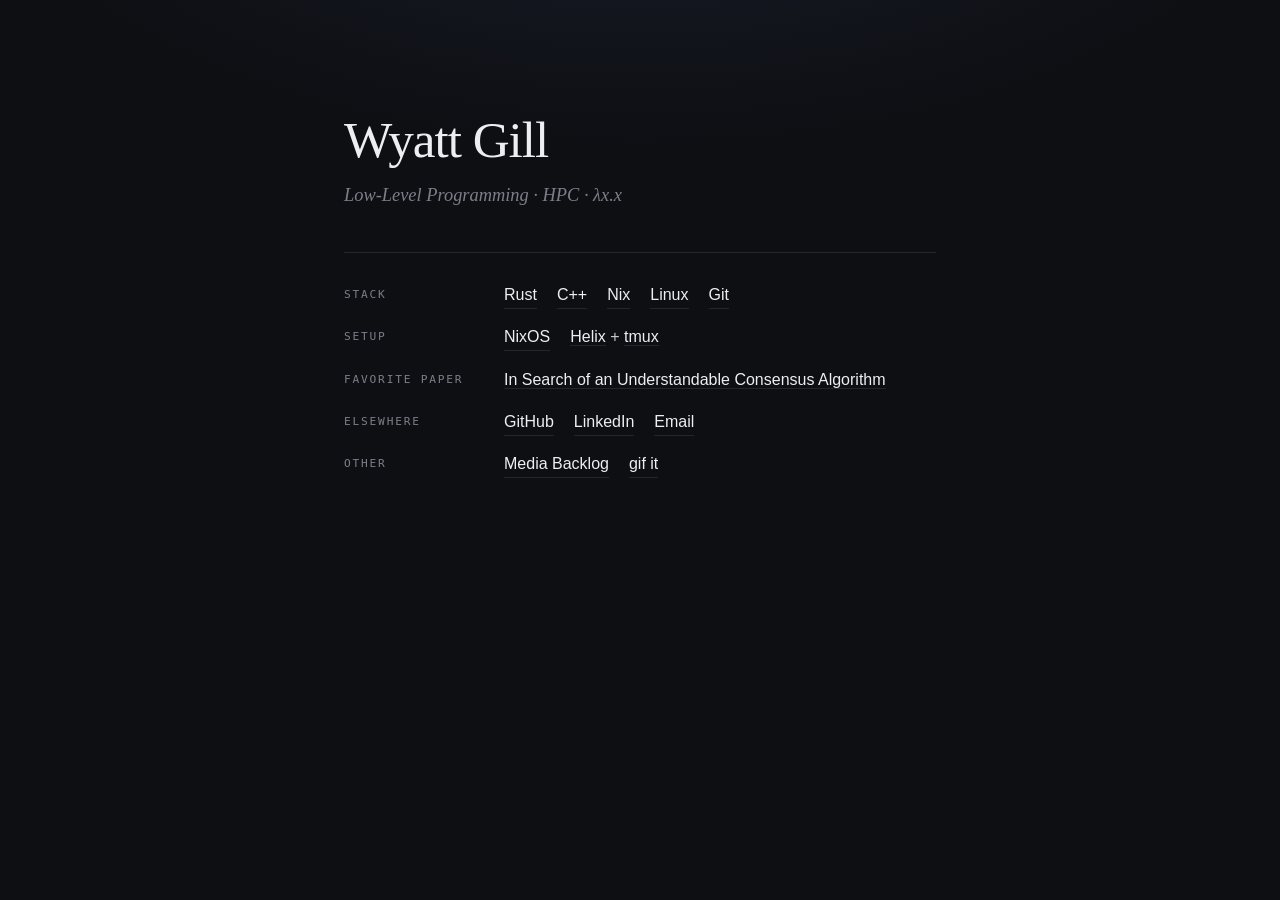
==== index.html @ 58f69c5f "rename Languages label to Stack Co-Authored-By: Claude Opus 5.5 (1M context) <noreply@anthropic.com>" ====
<!DOCTYPE html>
<html lang="en">
<head>
  <meta charset="UTF-8" />
  <meta name="viewport" content="width=device-width, initial-scale=1" />
  <title>Wyatt Gill</title>
  <link rel="stylesheet" href="style.css" />
</head>
<body class="home">
  <h1>Wyatt Gill</h1>
  <blockquote>Low-Level Programming &middot; HPC &middot; &lambda;x.x</blockquote>

  <dl class="index">
    <dt>Stack</dt>
    <dd class="inline"><a href="https://github.com/rust-lang/rust">Rust</a><a href="https://github.com/llvm/llvm-project">C++</a><a href="https://github.com/NixOS/nix">Nix</a><a href="https://github.com/torvalds/linux">Linux</a><a href="https://github.com/git/git">Git</a></dd>

    <dt>Setup</dt>
    <dd class="inline"><a href="https://github.com/wyattgill9/nix-config">NixOS</a><span><a href="https://github.com/helix-editor/helix">Helix</a> + <a href="https://github.com/tmux/tmux">tmux</a></span></dd>

    <dt>Favorite Paper</dt>
    <dd><a href="https://raft.github.io/raft.pdf">In Search of an Understandable Consensus Algorithm</a></dd>

    <dt>Elsewhere</dt>
    <dd class="inline"><a href="https://github.com/wyattgill9">GitHub</a><a href="https://www.linkedin.com/in/wyatt-gill-17380b323/">LinkedIn</a><a href="mailto:wyattgill01@outlook.com">Email</a></dd>

    <dt>Other</dt>
    <dd class="inline"><a href="media.html">Media Backlog</a><a href="https://wyattgill.com/discord_gif_website/">gif it</a></dd>
  </dl>
</body>
</html>
---- style.css ----
:root {
  --bg: #0e0f13;
  --text: #c6c7cd;
  --bright: #eceef2;
  --muted: #7c7f8a;
  --rule: #24262e;
  --accent: #7aa2f7;

  --serif: "Iowan Old Style", "Palatino Linotype", Palatino, "Source Serif 4", Georgia, serif;
  --sans: -apple-system, BlinkMacSystemFont, "Segoe UI", Inter, Roboto, "Helvetica Neue", Arial, sans-serif;
  --mono: ui-monospace, "SF Mono", "JetBrains Mono", Menlo, Consolas, monospace;
}

* { box-sizing: border-box; }

body {
  font-family: var(--sans);
  font-size: 16px;
  line-height: 1.7;
  max-width: 44rem;
  margin: 0 auto;
  padding: 5rem 1.5rem 6rem;
  background: var(--bg);
  color: var(--text);
  background-image: radial-gradient(60rem 30rem at 50% -12rem, #1a1f2e 0%, transparent 70%);
  background-repeat: no-repeat;
  -webkit-font-smoothing: antialiased;
  animation: fade .5s ease both;
}

@keyframes fade { from { opacity: 0; transform: translateY(6px); } }

::selection { background: var(--accent); color: #0e0f13; }

h1 {
  font-family: var(--serif);
  font-size: clamp(2.2rem, 7vw, 3.2rem);
  font-weight: 500;
  letter-spacing: -0.02em;
  line-height: 1.1;
  color: var(--bright);
  margin: 0 0 .75rem;
}

/* section labels: small mono caps with a hairline running to the right edge */
h3, #content h1 {
  display: flex;
  align-items: center;
  gap: .9rem;
  font-family: var(--mono);
  font-size: .72rem;
  font-weight: 500;
  text-transform: uppercase;
  letter-spacing: .16em;
  color: var(--muted);
  margin: 3rem 0 1rem;
}
h3::after, #content h1::after {
  content: "";
  flex: 1;
  height: 1px;
  background: var(--rule);
}

p { margin: 0 0 1rem; }

blockquote {
  font-family: var(--serif);
  font-size: 1.15rem;
  font-style: italic;
  color: var(--muted);
  margin: 0 0 2.5rem;
  padding: 0;
  border: 0;
}

a {
  color: var(--bright);
  text-decoration: none;
  border-bottom: 1px solid var(--rule);
  transition: color .15s, border-color .15s;
}
a:hover { color: var(--accent); border-bottom-color: var(--accent); }

ul { list-style: none; margin: 0; padding: 0; }
li { margin-bottom: .45rem; }
li::before {
  content: "—";
  color: var(--rule);
  margin-right: .6rem;
}

strong { color: var(--bright); font-weight: 600; }
em { color: var(--muted); font-style: normal; }

.back {
  font-family: var(--mono);
  font-size: .75rem;
  letter-spacing: .05em;
  border: 0;
  color: var(--muted);
}
.back:hover { border: 0; }

/* trailing reading-list links */
.lists {
  display: flex;
  flex-wrap: wrap;
  gap: 1.25rem;
  margin-top: 3rem;
  padding-top: 1.5rem;
  border-top: 1px solid var(--rule);
}
.lists a::after { content: " \2192"; }

/* media page: backlog left, favorites/currently rail right */
body.wide { max-width: 68rem; }
.cols {
  display: grid;
  grid-template-columns: minmax(0, 1fr) minmax(13rem, 17rem);
  gap: 3rem;
  align-items: start;
}
.cols #content { grid-column: 1; grid-row: 1; }
.cols aside {
  grid-column: 2;
  grid-row: 1;
  position: sticky;
  top: 3rem;
  /* ponytail: rail outgrows short viewports; scroll it rather than stranding the last entry */
  max-height: calc(100vh - 4rem);
  overflow-y: auto;
  border-left: 1px solid var(--rule);
  padding-left: 2rem;
}

/* rail labels are too narrow for the hairline the page headings get */
aside h3::after { display: none; }
aside h3 { margin-top: 1.5rem; }
aside h3:first-child { margin-top: 0; }

.fav { margin: 0; }
.fav dt {
  font-family: var(--mono);
  font-size: .65rem;
  text-transform: uppercase;
  letter-spacing: .14em;
  color: var(--muted);
  margin-top: .7rem;
}
.fav dt:first-child { margin-top: 0; }
/* profile link beside a favorites label */
.fav dt .ext { margin-left: .4rem; color: var(--accent); border: 0; text-transform: none; letter-spacing: .02em; }
.fav dt .ext:hover { color: var(--bright); }
.fav dd { margin: 0; font-size: .9rem; line-height: 1.55; }

/* li::before "—" is global; the ranked list wants real numbers */
aside ol { list-style: decimal; margin: 0; padding-left: 1.3rem; }
aside ol li::before { content: none; }
aside ol li { margin-bottom: .1rem; }

@media (max-width: 50rem) {
  body.wide { max-width: 44rem; }
  .cols { grid-template-columns: 1fr; gap: 2rem; }
  .cols #content, .cols aside { grid-column: 1; grid-row: auto; }
  .cols aside {
    position: static;
    border-left: 0;
    padding-left: 0;
    border-bottom: 1px solid var(--rule);
    padding-bottom: 1.25rem;
  }
}

/* home: label / value index instead of stacked sections */
body.home { max-width: 40rem; padding-top: 7rem; }
.index {
  display: grid;
  grid-template-columns: 8.5rem 1fr;
  gap: .9rem 1.5rem;
  margin: 0;
  padding-top: 1.75rem;
  border-top: 1px solid var(--rule);
}
.index dt {
  font-family: var(--mono);
  font-size: .7rem;
  text-transform: uppercase;
  letter-spacing: .16em;
  color: var(--muted);
  line-height: 2.45; /* baseline-align with the 1rem value text */
}
.index dd { margin: 0; }
.inline { display: flex; flex-wrap: wrap; gap: 0 1.25rem; }

@media (max-width: 32rem) {
  body.home { padding-top: 4rem; }
  .index { grid-template-columns: 1fr; gap: .1rem; }
  .index dd + dt { margin-top: .9rem; }
}
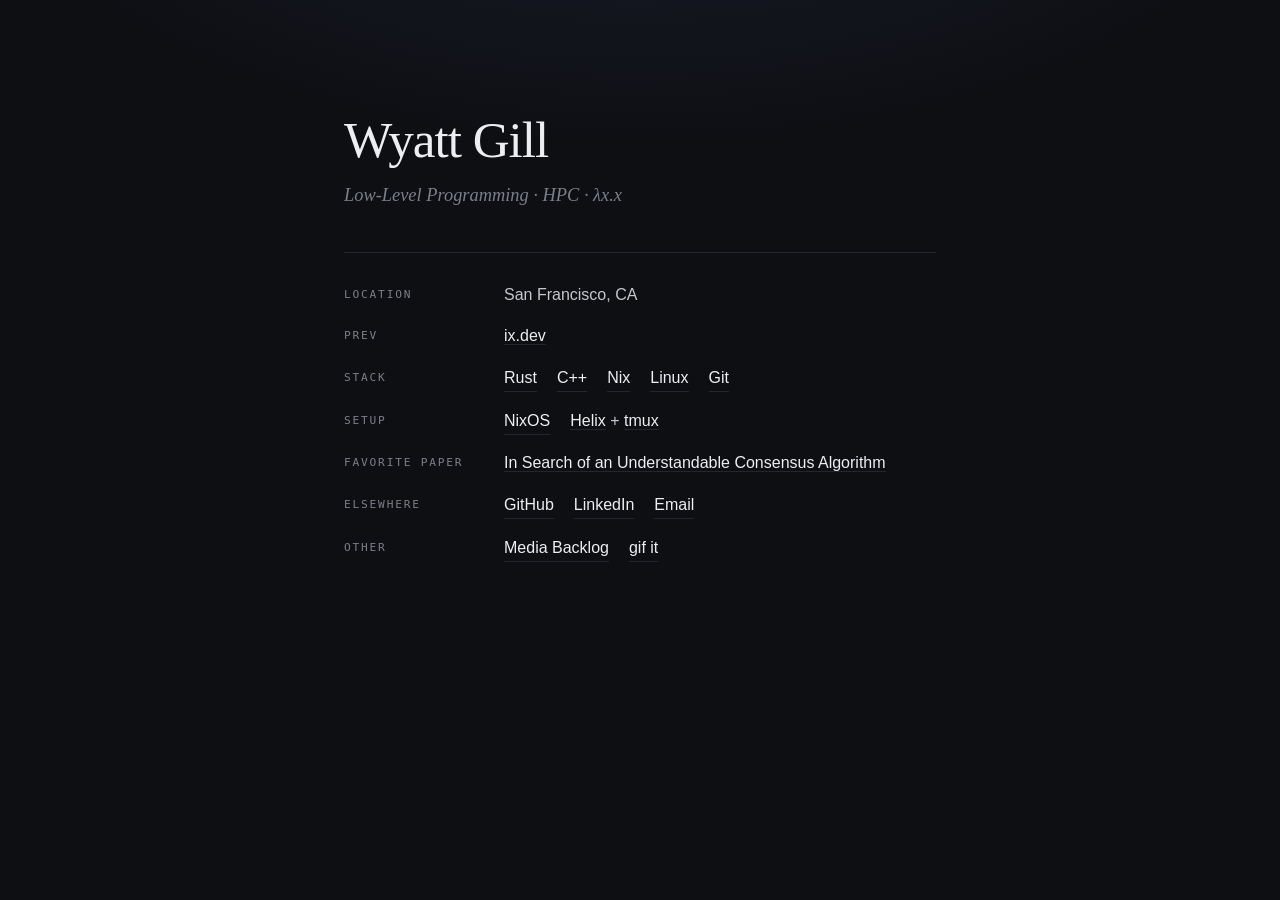
==== commit ab04a4b7: "add location and previous work to home page Co-Authored-By: Claude Opus 5.5 <noreply@anthropic.com>" ====
--- a/index.html
+++ b/index.html
@@ -11,6 +11,12 @@
   <blockquote>Low-Level Programming &middot; HPC &middot; &lambda;x.x</blockquote>
 
   <dl class="index">
+    <dt>Location</dt>
+    <dd>San Francisco, CA</dd>
+
+    <dt>Prev</dt>
+    <dd><a href="https://ix.dev">ix.dev</a></dd>
+
     <dt>Stack</dt>
     <dd class="inline"><a href="https://github.com/rust-lang/rust">Rust</a><a href="https://github.com/llvm/llvm-project">C++</a><a href="https://github.com/NixOS/nix">Nix</a><a href="https://github.com/torvalds/linux">Linux</a><a href="https://github.com/git/git">Git</a></dd>
 
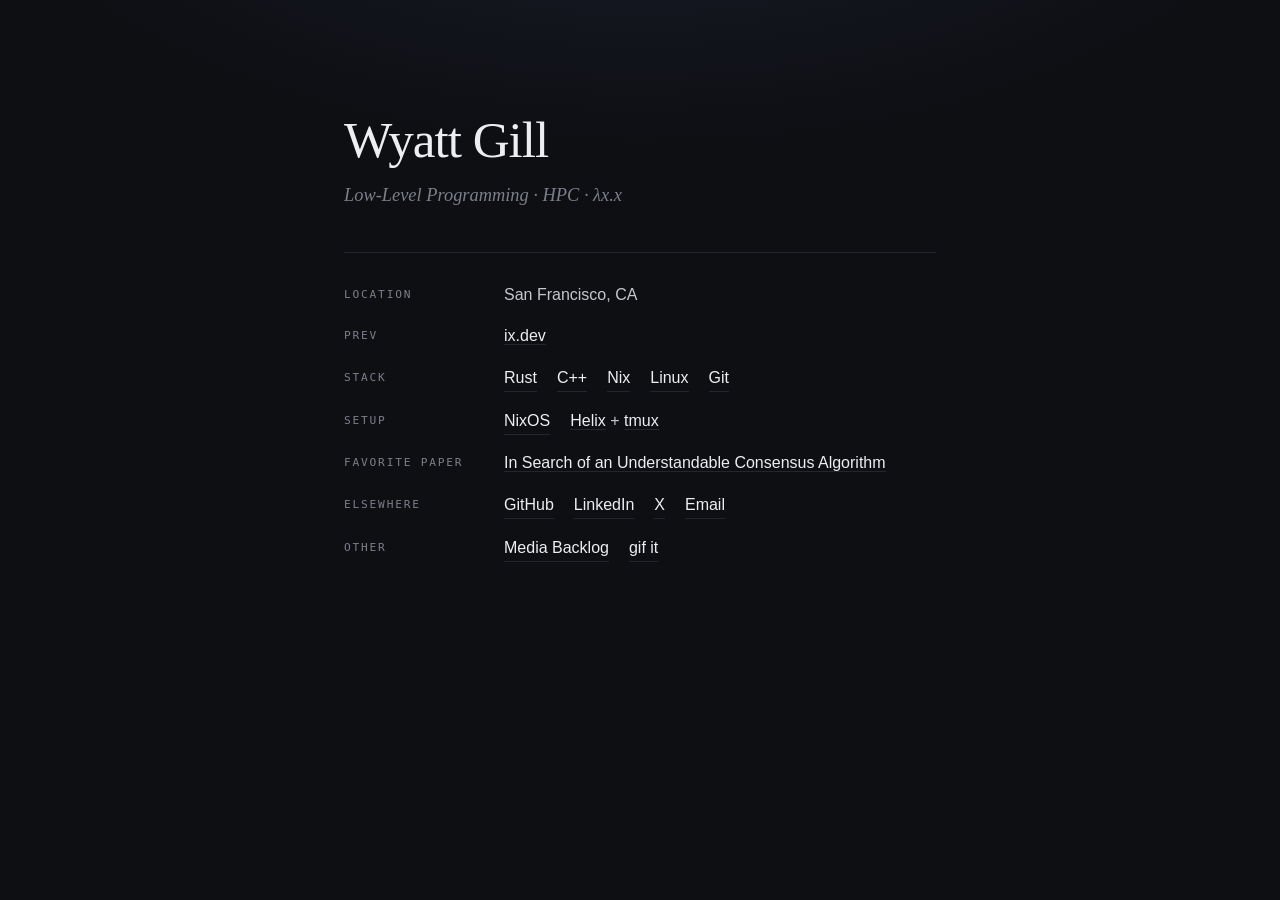
==== commit 9d736245: "add X link to home page Co-Authored-By: Claude Opus 5.5 <noreply@anthropic.com>" ====
--- a/index.html
+++ b/index.html
@@ -27,7 +27,7 @@
     <dd><a href="https://raft.github.io/raft.pdf">In Search of an Understandable Consensus Algorithm</a></dd>
 
     <dt>Elsewhere</dt>
-    <dd class="inline"><a href="https://github.com/wyattgill9">GitHub</a><a href="https://www.linkedin.com/in/wyatt-gill-17380b323/">LinkedIn</a><a href="mailto:wyattgill01@outlook.com">Email</a></dd>
+    <dd class="inline"><a href="https://github.com/wyattgill9">GitHub</a><a href="https://www.linkedin.com/in/wyatt-gill-17380b323/">LinkedIn</a><a href="https://x.com/WyattGill_">X</a><a href="mailto:wyattgill01@outlook.com">Email</a></dd>
 
     <dt>Other</dt>
     <dd class="inline"><a href="media.html">Media Backlog</a><a href="https://wyattgill.com/discord_gif_website/">gif it</a></dd>
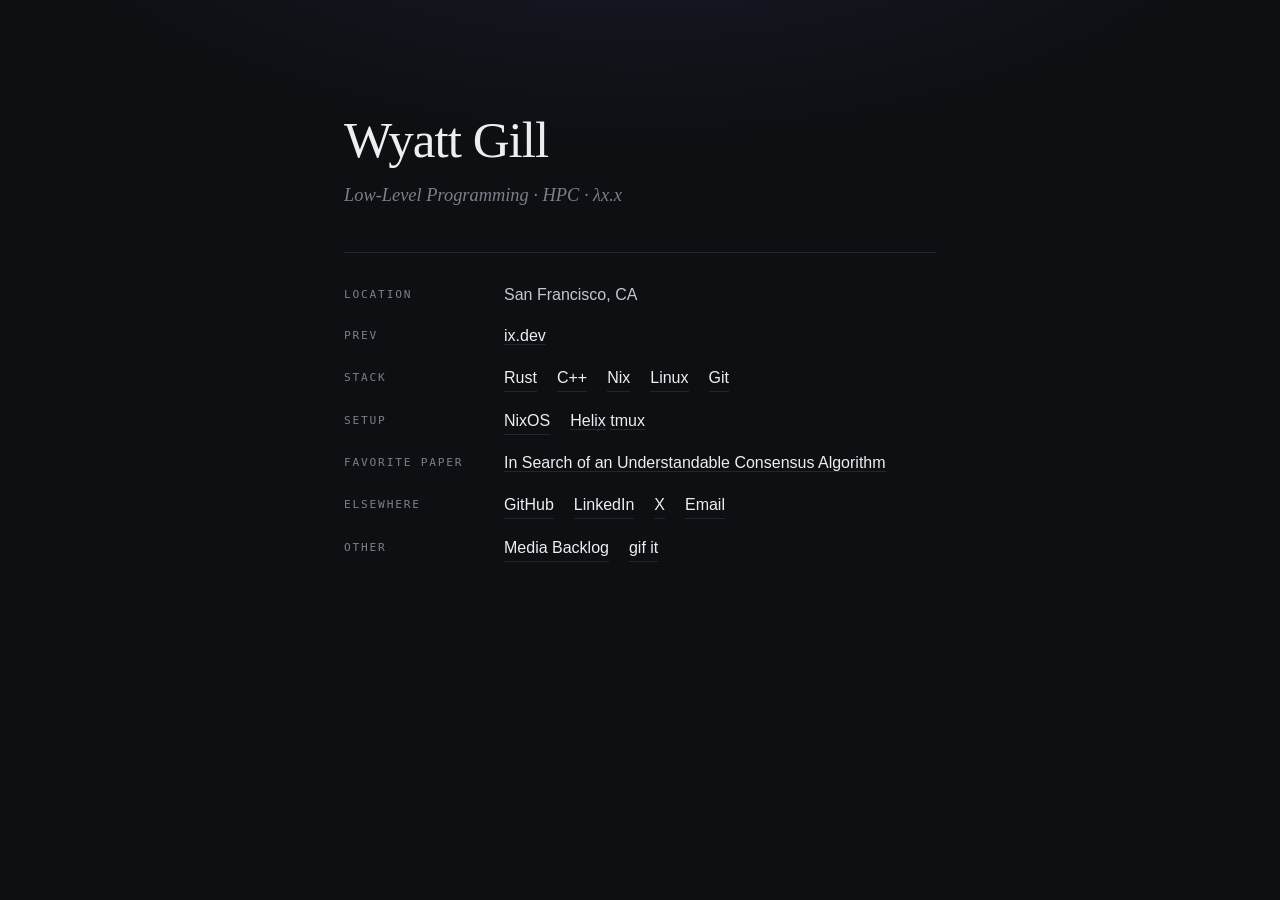
==== commit 3c13b913: "." ====
--- a/index.html
+++ b/index.html
@@ -21,7 +21,7 @@
     <dd class="inline"><a href="https://github.com/rust-lang/rust">Rust</a><a href="https://github.com/llvm/llvm-project">C++</a><a href="https://github.com/NixOS/nix">Nix</a><a href="https://github.com/torvalds/linux">Linux</a><a href="https://github.com/git/git">Git</a></dd>
 
     <dt>Setup</dt>
-    <dd class="inline"><a href="https://github.com/wyattgill9/nix-config">NixOS</a><span><a href="https://github.com/helix-editor/helix">Helix</a> + <a href="https://github.com/tmux/tmux">tmux</a></span></dd>
+    <dd class="inline"><a href="https://github.com/wyattgill9/nix-config">NixOS</a><span><a href="https://github.com/helix-editor/helix">Helix</a> <a href="https://github.com/tmux/tmux">tmux</a></span></dd>
 
     <dt>Favorite Paper</dt>
     <dd><a href="https://raft.github.io/raft.pdf">In Search of an Understandable Consensus Algorithm</a></dd>
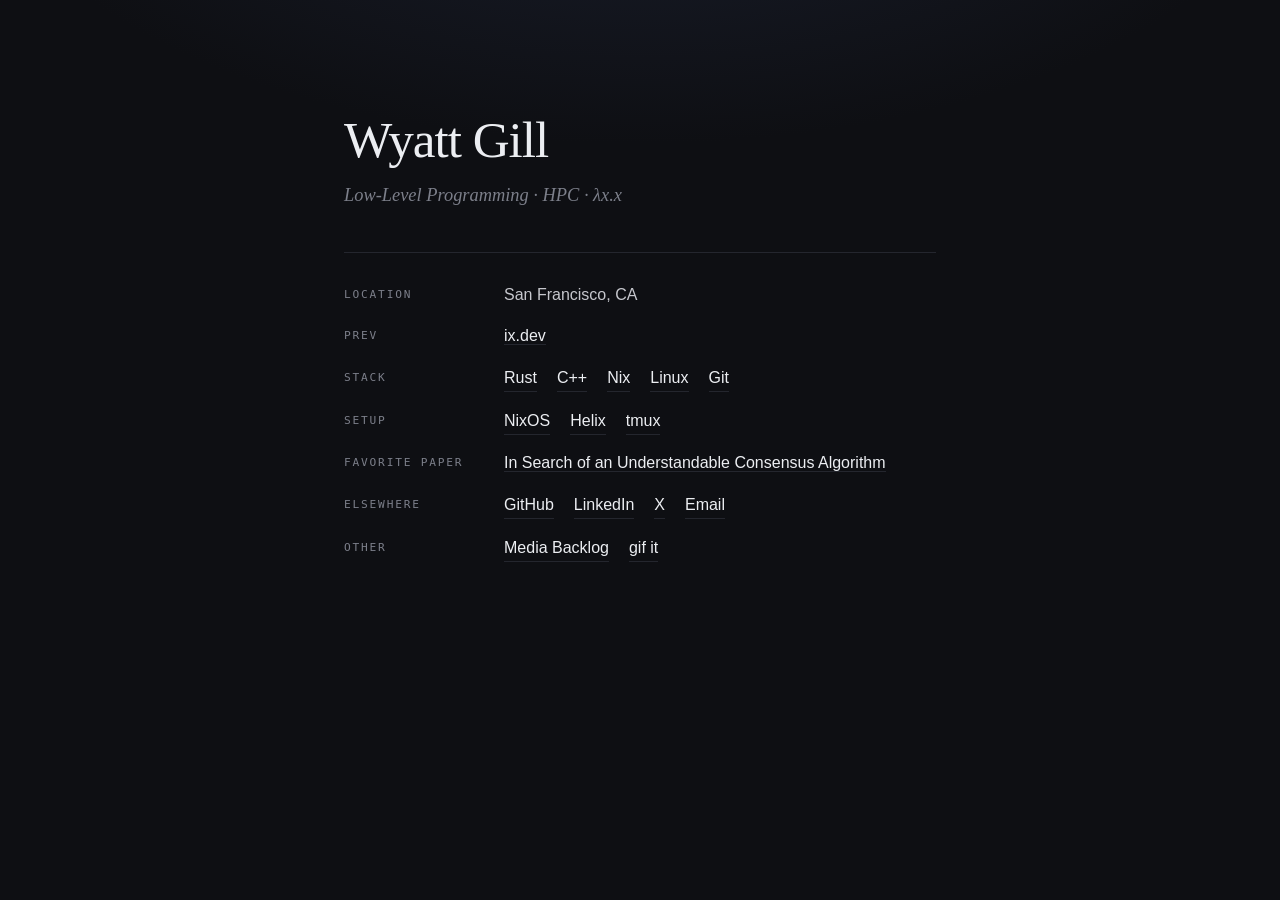
==== commit b1ce8028: "," ====
--- a/index.html
+++ b/index.html
@@ -21,7 +21,7 @@
     <dd class="inline"><a href="https://github.com/rust-lang/rust">Rust</a><a href="https://github.com/llvm/llvm-project">C++</a><a href="https://github.com/NixOS/nix">Nix</a><a href="https://github.com/torvalds/linux">Linux</a><a href="https://github.com/git/git">Git</a></dd>
 
     <dt>Setup</dt>
-    <dd class="inline"><a href="https://github.com/wyattgill9/nix-config">NixOS</a><span><a href="https://github.com/helix-editor/helix">Helix</a> <a href="https://github.com/tmux/tmux">tmux</a></span></dd>
+    <dd class="inline"><a href="https://github.com/wyattgill9/nix-config">NixOS</a><a href="https://github.com/helix-editor/helix">Helix</a><a href="https://github.com/tmux/tmux">tmux</a></dd>
 
     <dt>Favorite Paper</dt>
     <dd><a href="https://raft.github.io/raft.pdf">In Search of an Understandable Consensus Algorithm</a></dd>
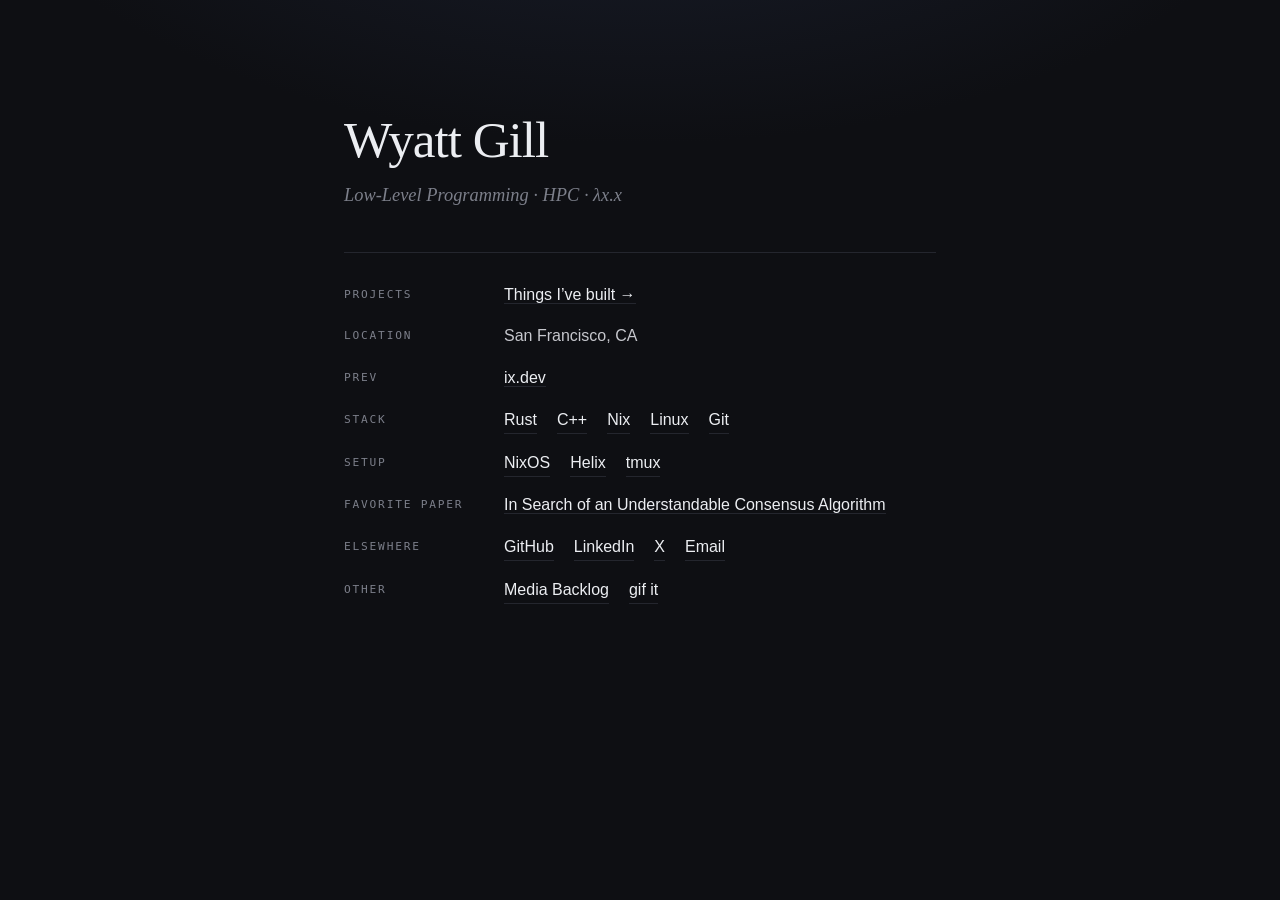
==== commit e131450d: "add code-gated projects page, linked from home Co-Authored-By: Claude Opus 5.5 <noreply@anthropic.co" ====
--- a/index.html
+++ b/index.html
@@ -11,6 +11,9 @@
   <blockquote>Low-Level Programming &middot; HPC &middot; &lambda;x.x</blockquote>
 
   <dl class="index">
+    <dt>Projects</dt>
+    <dd><a href="projects.html">Things I&rsquo;ve built &rarr;</a></dd>
+
     <dt>Location</dt>
     <dd>San Francisco, CA</dd>
 
--- a/style.css
+++ b/style.css
@@ -198,3 +198,33 @@
   .index { grid-template-columns: 1fr; gap: .1rem; }
   .index dd + dt { margin-top: .9rem; }
 }
+
+/* projects page */
+[hidden] { display: none !important; }
+.gate { display: flex; flex-wrap: wrap; align-items: center; gap: .75rem; margin-top: 2rem; }
+.gate label {
+  font-family: var(--mono);
+  font-size: .7rem;
+  text-transform: uppercase;
+  letter-spacing: .16em;
+  color: var(--muted);
+}
+.gate input, .gate button {
+  font: inherit;
+  font-family: var(--mono);
+  color: var(--bright);
+  background: transparent;
+  border: 1px solid var(--rule);
+  padding: .35rem .7rem;
+}
+.gate input { width: 8rem; letter-spacing: .3em; }
+.gate input:focus { outline: none; border-color: var(--accent); }
+.gate button { cursor: pointer; }
+.gate button:hover { border-color: var(--accent); color: var(--accent); }
+.wrong { flex-basis: 100%; margin: 0; color: #f7768e; font-size: .9rem; }
+
+.proj { margin-bottom: 2rem; }
+.proj h2 { font-size: 1.05rem; font-weight: 600; color: var(--bright); margin: 0 0 .15rem; }
+.meta { font-family: var(--mono); font-size: .75rem; color: var(--muted); margin: 0 0 .6rem; }
+.meta a { color: var(--muted); }
+code { font-family: var(--mono); font-size: .88em; }
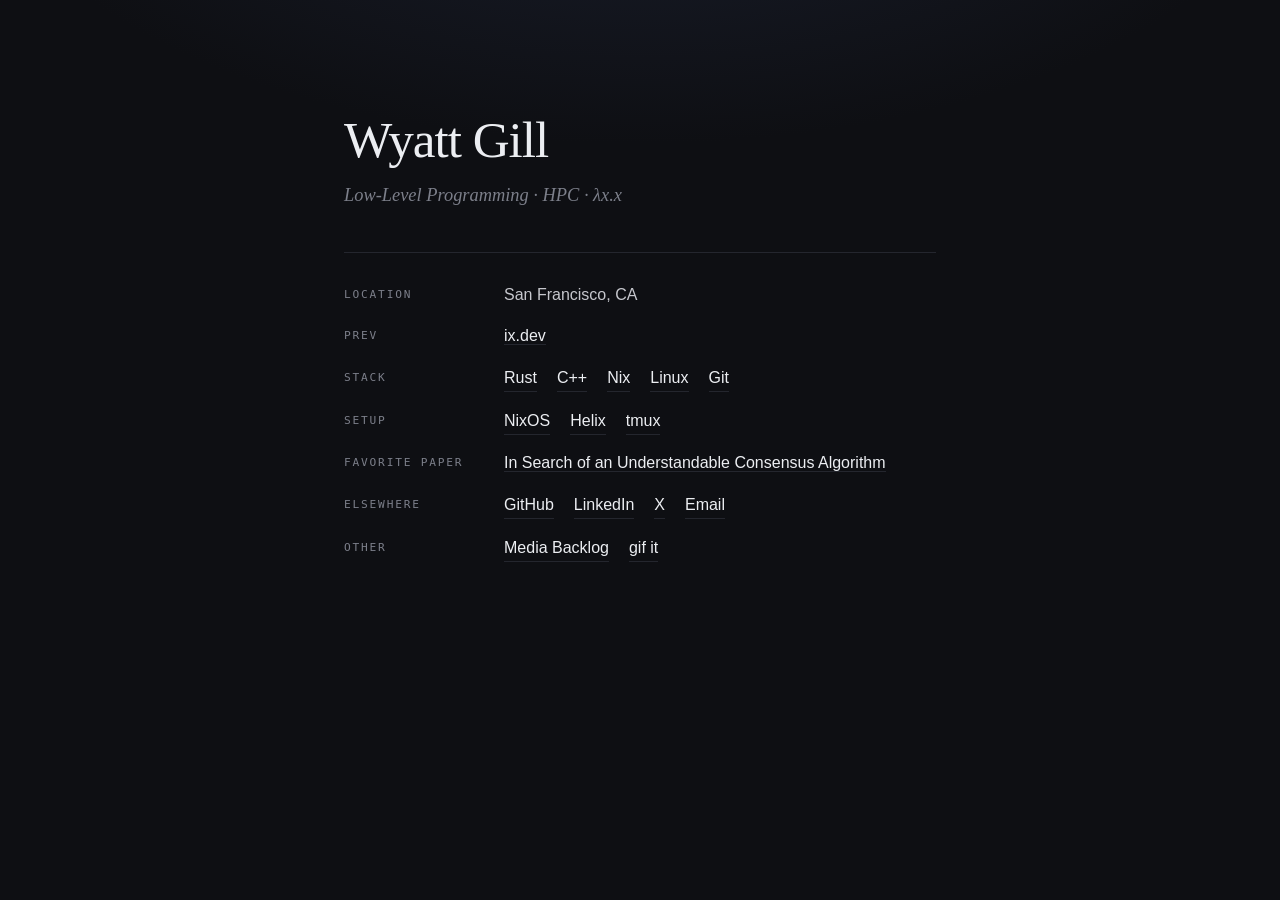
==== commit 2f0b4a9a: "." ====
--- a/index.html
+++ b/index.html
@@ -11,9 +11,6 @@
   <blockquote>Low-Level Programming &middot; HPC &middot; &lambda;x.x</blockquote>
 
   <dl class="index">
-    <dt>Projects</dt>
-    <dd><a href="projects.html">Things I&rsquo;ve built &rarr;</a></dd>
-
     <dt>Location</dt>
     <dd>San Francisco, CA</dd>
 
--- a/style.css
+++ b/style.css
@@ -43,7 +43,7 @@
 }
 
 /* section labels: small mono caps with a hairline running to the right edge */
-h3, #content h1 {
+h3, #content summary {
   display: flex;
   align-items: center;
   gap: .9rem;
@@ -55,12 +55,22 @@
   color: var(--muted);
   margin: 3rem 0 1rem;
 }
-h3::after, #content h1::after {
+h3::after, #content summary::after {
   content: "";
   flex: 1;
   height: 1px;
   background: var(--rule);
 }
+
+/* media sections collapse: label, count, hairline, [-] / [+] */
+#content summary { cursor: pointer; list-style: none; user-select: none; }
+#content summary::-webkit-details-marker { display: none; }
+#content summary .n { opacity: .5; letter-spacing: .05em; }
+#content summary::before { content: "[\2212]"; order: 1; letter-spacing: .05em; transition: color .15s; }
+#content details:not([open]) > summary::before { content: "[+]"; }
+#content details:not([open]) > summary { margin-bottom: 0; }
+#content summary:hover { color: var(--accent); }
+#content summary:focus-visible { outline: none; color: var(--bright); }
 
 p { margin: 0 0 1rem; }
 
@@ -200,29 +210,6 @@
 }
 
 /* projects page */
-[hidden] { display: none !important; }
-.gate { display: flex; flex-wrap: wrap; align-items: center; gap: .75rem; margin-top: 2rem; }
-.gate label {
-  font-family: var(--mono);
-  font-size: .7rem;
-  text-transform: uppercase;
-  letter-spacing: .16em;
-  color: var(--muted);
-}
-.gate input, .gate button {
-  font: inherit;
-  font-family: var(--mono);
-  color: var(--bright);
-  background: transparent;
-  border: 1px solid var(--rule);
-  padding: .35rem .7rem;
-}
-.gate input { width: 8rem; letter-spacing: .3em; }
-.gate input:focus { outline: none; border-color: var(--accent); }
-.gate button { cursor: pointer; }
-.gate button:hover { border-color: var(--accent); color: var(--accent); }
-.wrong { flex-basis: 100%; margin: 0; color: #f7768e; font-size: .9rem; }
-
 .proj { margin-bottom: 2rem; }
 .proj h2 { font-size: 1.05rem; font-weight: 600; color: var(--bright); margin: 0 0 .15rem; }
 .meta { font-family: var(--mono); font-size: .75rem; color: var(--muted); margin: 0 0 .6rem; }
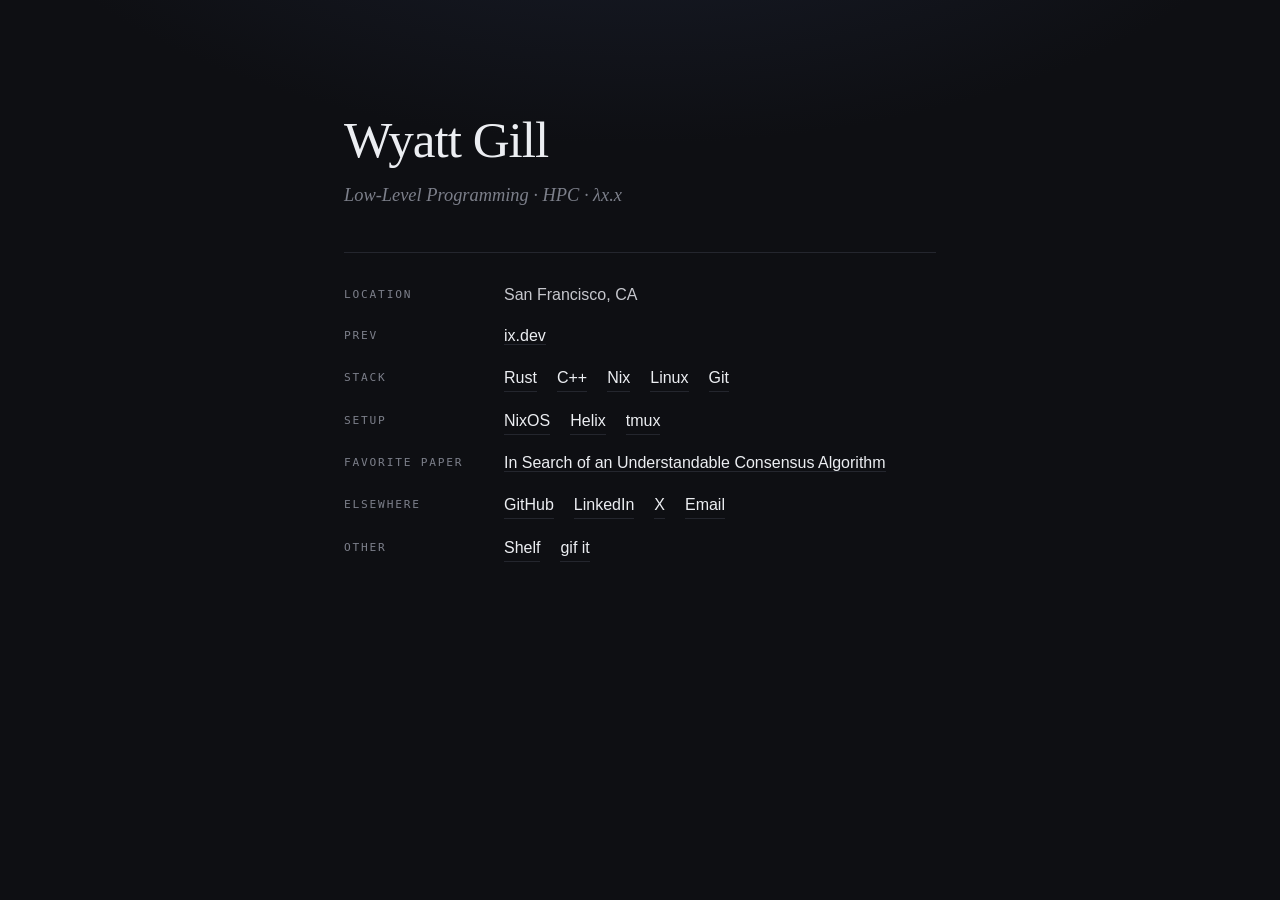
==== commit d0ad0fa2: "rename Media Backlog page to Shelf Co-Authored-By: Claude Opus 5.5 <noreply@anthropic.com>" ====
--- a/index.html
+++ b/index.html
@@ -30,7 +30,7 @@
     <dd class="inline"><a href="https://github.com/wyattgill9">GitHub</a><a href="https://www.linkedin.com/in/wyatt-gill-17380b323/">LinkedIn</a><a href="https://x.com/WyattGill_">X</a><a href="mailto:wyattgill01@outlook.com">Email</a></dd>
 
     <dt>Other</dt>
-    <dd class="inline"><a href="media.html">Media Backlog</a><a href="https://wyattgill.com/discord_gif_website/">gif it</a></dd>
+    <dd class="inline"><a href="shelf.html">Shelf</a><a href="https://wyattgill.com/discord_gif_website/">gif it</a></dd>
   </dl>
 </body>
 </html>
--- a/style.css
+++ b/style.css
@@ -62,7 +62,7 @@
   background: var(--rule);
 }
 
-/* media sections collapse: label, count, hairline, [-] / [+] */
+/* shelf sections collapse: label, count, hairline, [-] / [+] */
 #content summary { cursor: pointer; list-style: none; user-select: none; }
 #content summary::-webkit-details-marker { display: none; }
 #content summary .n { opacity: .5; letter-spacing: .05em; }
@@ -123,7 +123,7 @@
 }
 .lists a::after { content: " \2192"; }
 
-/* media page: backlog left, favorites/currently rail right */
+/* shelf page: backlog left, favorites/currently rail right */
 body.wide { max-width: 68rem; }
 .cols {
   display: grid;
